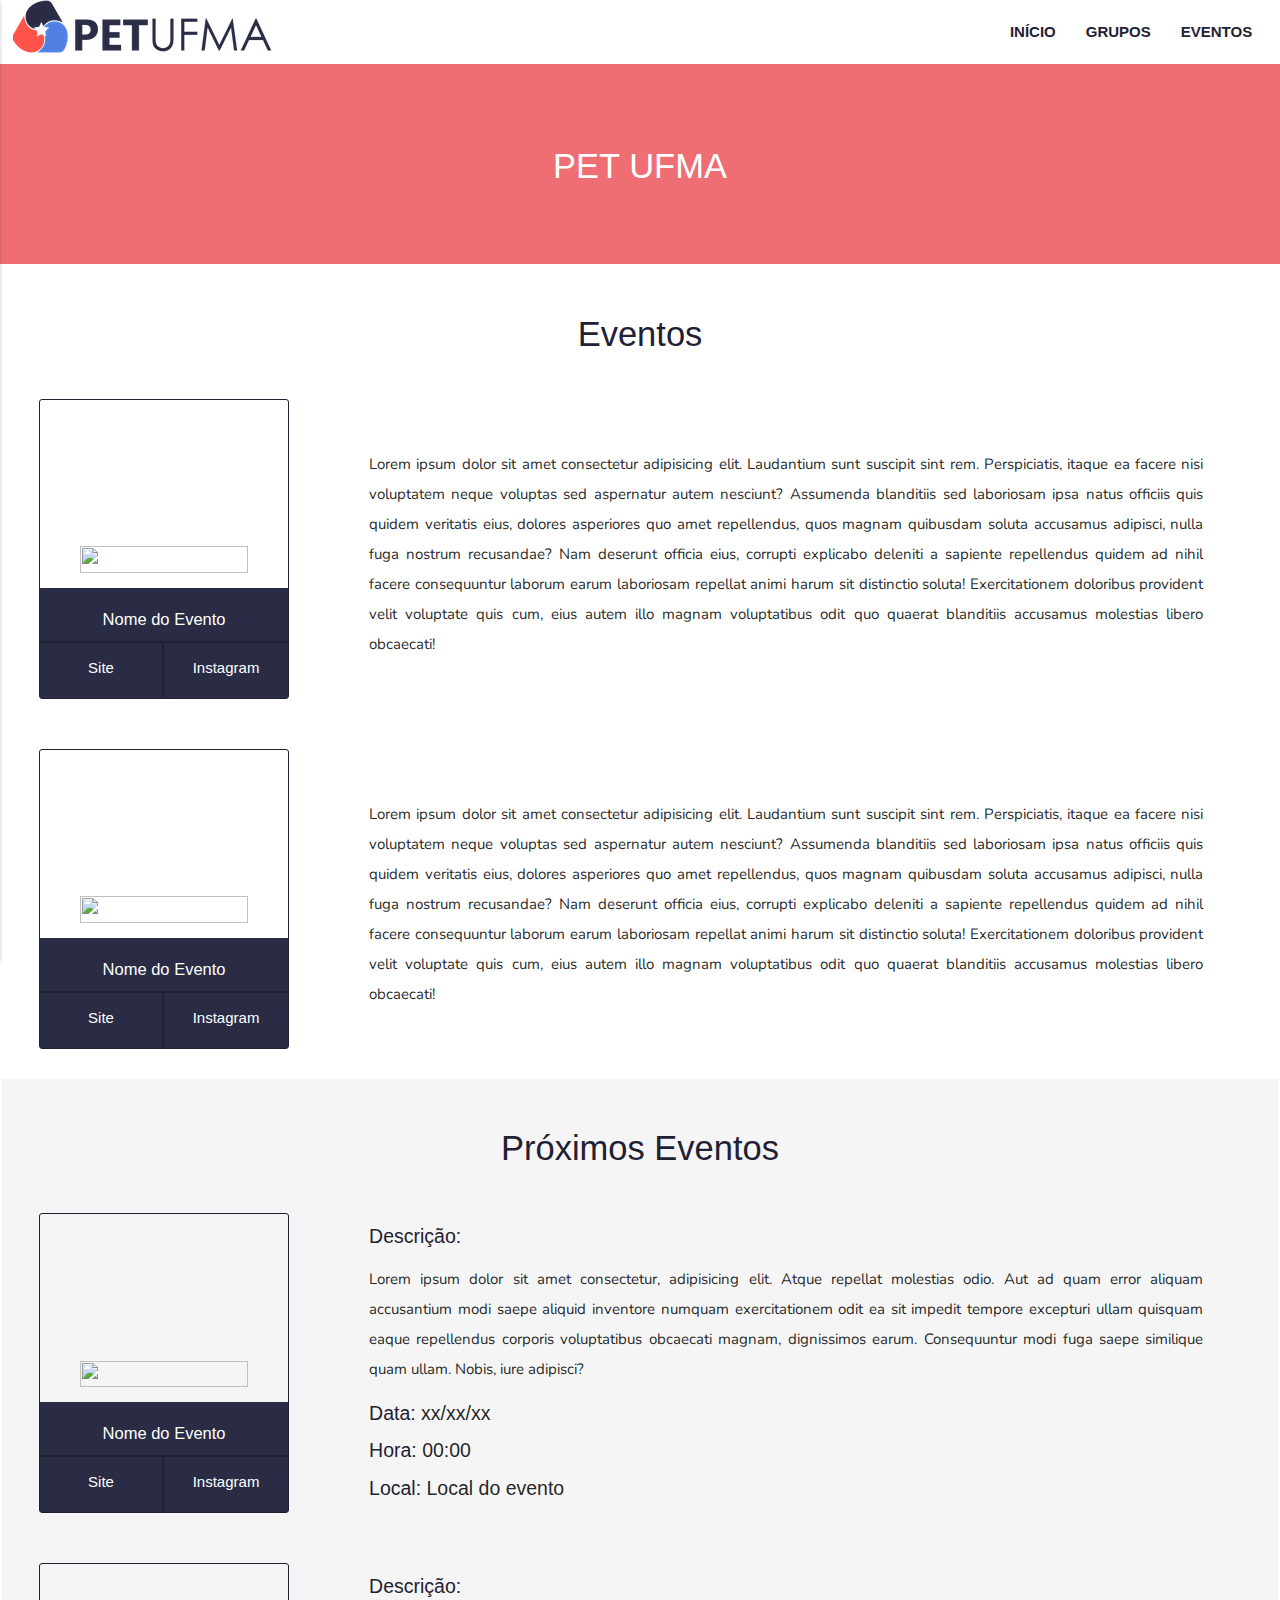
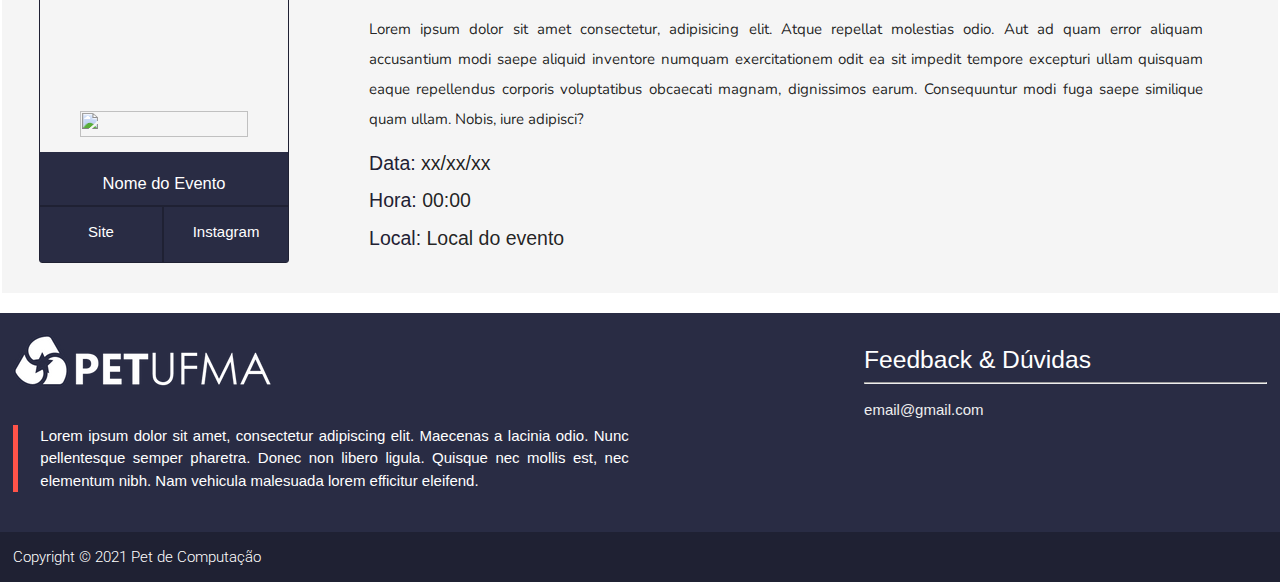
==== eventos.html @ 19363f72 "Initial commit" ====
<!DOCTYPE html>
<html lang="pt-br">
    <head>
        <meta charset="utf-8">
        <title>Template Coletânea de Eventos</title>
        <meta content="width=device-width, initial-scale=1.0" name="viewport">
        <meta content="Template, Evento, petufma, " name="keywords">
        <meta content="PETCOMP-UFMA" name="author">
        <meta content="index, follow" name="robots">
        <meta name="google-site-verification" content="Vq1j2NBJRrVdJnbfpVGku9UCJFm-OD1rTIO7XZ7i7Rs" />
       

        <!-- Favicon-->
        <link rel="apple-touch-icon" sizes="180x180" href="./img/favicon-v1/apple-touch-icon.png">
        <link rel="icon" type="image/png" sizes="32x32" href="./img/favicon-v1/favicon 32x32.png">
        <link rel="icon" type="image/png" sizes="16x16" href="./img/favicon-v1/favicon 16x16.png">
        <link rel="manifest" href="./img/favicon-v1/site.webmanifest">

        <!-- CSS-->
        <link rel="stylesheet" href="https://fonts.googleapis.com/icon?family=Material+Icons">
        <link href="./css/materialize.min.css" type="text/css" rel="stylesheet" media="screen,projection"/>
        <link href="./css/style.css" type="text/css" rel="stylesheet" media="screen,projection"/>
        <link rel="preconnect" href="https://fonts.gstatic.com">
        <link rel='stylesheet' id='contact-form-7-css'  href='./css/contact-form-7.css' type='text/css' media='all' />
        <link href="https://fonts.googleapis.com/css2?family=Roboto:wght@100;300;400;500;700&display=swap" rel="stylesheet">
        <link href="https://fonts.googleapis.com/css2?family=Nunito:wght@200;300;400;600&display=swap" rel="stylesheet">
     
        <!-- Scripts -->
        <script src="https://code.jquery.com/jquery-2.1.1.min.js"></script>

    </head>
<body>
    <!--==========================
        Header
    ============================-->
    <header>
        <nav class="white" role="navigation">
            <div class="nav-wrapper container negrito">
              <a id="logo-containere" href="./index.html" class="brand-logo new-icon">
                  <img src="./img/logos/logoSITEGERAL.png">
                  <!-- Desktop-->
                  <ul class="right hide-on-med-and-down">
                      <div class="menu-main-container">
                          <ul id="menu-main" class="menu">
                              <li class="menu-item menu-item-post_type menu-item-object-page menu-item-509"><a class="robot" href="./index.html">INÍCIO</a> </li>
                              <li id="menu-item-509" class="menu-item menu-item-post_type menu-item-object-page menu-item-509"><a class="robot" href="./grupos.html">GRUPOS</a> </li>
                              <li class="menu-item menu-item-post_type menu-item-object-page menu-item-509"><a class="roboto" href="./eventos.html">EVENTOS</a></li>
                          </ul>
                      </div>
                  </ul>
                  <!-- Mobile -->
                  <a href="#" data-activates="nav-mobile" class="button-collapse"><i class="material-icons">menu</i> </a>
                  <ul id="nav-mobile" class="side-nav">
                      <div class="menu-main-container">
                          <ul id="menu-main-1" class="menu">
                              <li class="menu-item menu-item-type-post_type menu-item-object-page menu-item-509"><a class="roboto" href="./index.html">INÍCIO</a></li>
                              <li class="menu-item menu-item-type-post_type menu-item-object-page menu-item-509"><a class="roboto" href="./grupos.html">GRUPOS</a></li>
                              <li class="menu-item menu-item-type-post_type menu-item-object-page menu-item-509"><a class="roboto" href="./eventos.html">EVENTOS</a></li>
                          </ul>
                      </div>
                  </ul>
              </a>
            </div>
        </nav>      
      </header>
    <div class="banner">
        <h1>PET UFMA</h1>
    </div>
        
    
    <div class="container">
        <main class="row">
            <div class="intro">
                <div class="titulo">
                    <h1>
                        Eventos
                    </h1>
                </div>
               
            </div>

            <section id="eventos-container">
                <div class="evento">
                    <!-- Card -->
                    <div class="card-conteiner">
                        <div class="grupo-card">
                            <figure>
                                <img class="grupo-img" src="https://www.logogenio.pt/download/preview/medium/5273455" alt="">
                            </figure>
                            <div id="block1">
                                <h3>Nome do Evento</h3>
                            </div>
                            <div id="block2">
                                <a class="block3" id="block3-left" href="http://" target="_blank">
                                    <h4>Site</h4>
                                </a>
    
                                <a class="block3" id="block3-right" href="http://" target="_blank">
                                    <h4>Instagram</h4>
                                </a>
                            </div>
                        </div>
                        
                    </div>
                    <!-- End Card -->
                    <div class="card-description">
                        <p>Lorem ipsum dolor sit amet consectetur adipisicing elit. Laudantium sunt suscipit sint rem. Perspiciatis, itaque ea facere nisi voluptatem neque voluptas sed aspernatur autem nesciunt? Assumenda blanditiis sed laboriosam ipsa natus officiis quis quidem veritatis eius, dolores asperiores quo amet repellendus, quos magnam quibusdam soluta accusamus adipisci, nulla fuga nostrum recusandae? Nam deserunt officia eius, corrupti explicabo deleniti a sapiente repellendus quidem ad nihil facere consequuntur laborum earum laboriosam repellat animi harum sit distinctio soluta! Exercitationem doloribus provident velit voluptate quis cum, eius autem illo magnam voluptatibus odit quo quaerat blanditiis accusamus molestias libero obcaecati!</p>
                    </div>
                </div>

                <div class="evento">
                    <!-- Card -->
                    <div class="card-conteiner">
                        <div class="grupo-card">
                            <figure>
                                <img class="grupo-img" src="https://www.logogenio.pt/download/preview/medium/5273455" alt="">
                            </figure>
                            <div id="block1">
                                <h3>Nome do Evento</h3>
                            </div>
                            <div id="block2">
                                <a class="block3" id="block3-left" href="http://" target="_blank">
                                    <h4>Site</h4>
                                </a>
    
                                <a class="block3" id="block3-right" href="http://" target="_blank">
                                    <h4>Instagram</h4>
                                </a>
                            </div>
                        </div>
                        <!-- End Card -->
                    </div>
                    <div class="card-description">
                        <p>Lorem ipsum dolor sit amet consectetur adipisicing elit. Laudantium sunt suscipit sint rem. Perspiciatis, itaque ea facere nisi voluptatem neque voluptas sed aspernatur autem nesciunt? Assumenda blanditiis sed laboriosam ipsa natus officiis quis quidem veritatis eius, dolores asperiores quo amet repellendus, quos magnam quibusdam soluta accusamus adipisci, nulla fuga nostrum recusandae? Nam deserunt officia eius, corrupti explicabo deleniti a sapiente repellendus quidem ad nihil facere consequuntur laborum earum laboriosam repellat animi harum sit distinctio soluta! Exercitationem doloribus provident velit voluptate quis cum, eius autem illo magnam voluptatibus odit quo quaerat blanditiis accusamus molestias libero obcaecati!</p>                    </div>
                </div>
                </section>

                <section class="proximosEventos-conteiner">
                    <!-- Próximos Eventos -->

                <div class="intro">
                    <div class="titulo">
                        <h1>
                            Próximos Eventos
                        </h1>
                    </div>
                   
                </div>
    
                <div id="eventos-container">
                    <div class="evento">
                        <!-- Card -->
                        <div class="card-conteiner">
                            <div class="grupo-card">
                                <figure>
                                    <img class="grupo-img" src="https://www.logogenio.pt/download/preview/medium/5273455" alt="">
                                </figure>
                                <div id="block1">
                                    <h3>Nome do Evento</h3>
                                </div>
                                <div id="block2">
                                    <a class="block3" id="block3-left" href="http://" target="_blank">
                                        <h4>Site</h4>
                                    </a>
        
                                    <a class="block3" id="block3-right" href="http://" target="_blank">
                                        <h4>Instagram</h4>
                                    </a>
                                </div>
                            </div>
                            
                        </div>
                        <!-- End Card -->
                        <div class="card-description">
                            <ul>
                                <li>
                                    <h2>Descrição:</h2>
                                    <p>Lorem ipsum dolor sit amet consectetur, adipisicing elit. Atque repellat molestias odio. Aut ad quam error aliquam accusantium modi saepe aliquid inventore numquam exercitationem odit ea sit impedit tempore excepturi ullam quisquam eaque repellendus corporis voluptatibus obcaecati magnam, dignissimos earum. Consequuntur modi fuga saepe similique quam ullam. Nobis, iure adipisci?</p>
                                </li>
                                <li>
                                    <h2>Data: </h2><time>xx/xx/xx</time>
                                    
                                </li>
                                <li>
                                    <h2>Hora: </h2> <time> 00:00</time>
                                    
                                </li>
                                <li>
                                    <h2>Local: </h2> <span>Local do evento</span>
                                </li>
                            </ul>                         </div>
                    </div>
    
                    <div class="evento">
                        <!-- Card -->
                        <div class="card-conteiner">
                            <div class="grupo-card">
                                <figure>
                                    <img class="grupo-img" src="https://www.logogenio.pt/download/preview/medium/5273455" alt="">
                                </figure>
                                <div id="block1">
                                    <h3>Nome do Evento</h3>
                                </div>
                                <div id="block2">
                                    <a class="block3" id="block3-left" href="http://" target="_blank">
                                        <h4>Site</h4>
                                    </a>
        
                                    <a class="block3" id="block3-right" href="http://" target="_blank">
                                        <h4>Instagram</h4>
                                    </a>
                                </div>
                            </div>
                            <!-- End Card -->
                        </div>
                        <div class="card-description">
                            <ul>
                                <li>
                                    <h2>Descrição:</h2>
                                    <p>Lorem ipsum dolor sit amet consectetur, adipisicing elit. Atque repellat molestias odio. Aut ad quam error aliquam accusantium modi saepe aliquid inventore numquam exercitationem odit ea sit impedit tempore excepturi ullam quisquam eaque repellendus corporis voluptatibus obcaecati magnam, dignissimos earum. Consequuntur modi fuga saepe similique quam ullam. Nobis, iure adipisci?</p>
                                </li>
                                <li>
                                    <h2>Data: </h2><time>xx/xx/xx</time>
                                    
                                </li>
                                <li>
                                    <h2>Hora: </h2> <time> 00:00</time>
                                    
                                </li>
                                <li>
                                    <h2>Local: </h2> <span>Local do evento</span>
                                </li>
                            </ul>
                         </div>
                    </div>
                </section>
        </main>
    </div>
    <!--==========================
        Footer
    ============================-->
    <footer class="page-footer footer-comp">
        <div class="container">
            <div class="row">
                <div class="col l6 s10">
                    <div class="white-text"> <img class="logofooter" src="./img/logofooter.png" alt="logo Branco"> </div>
                    <blockquote class="border-citacao text-footer"> Lorem ipsum dolor sit amet, consectetur adipiscing elit. Maecenas a lacinia odio. Nunc pellentesque semper pharetra. Donec non libero ligula. Quisque nec mollis est, nec elementum nibh. Nam vehicula malesuada lorem efficitur eleifend.</blockquote>
                    </div>
                    <div class="col l4 offset-l2 s10">
                        <h5 class="white-text">Feedback & Dúvidas</h5>
                        <hr>
                        <ul>
                            <li><a class="grey-text text-lighten-3" href="#!">email@gmail.com</a></li>
                        </ul>
                </div>
            </div>
        </div>
        <div class="footer-copyright copyright-comp">
            <div class="container">
            Copyright © 2021 Pet de Computação
            </div>
        </div>
    </footer>

    <!--==========================
        SCRIPTS
    ============================-->

    <script type='text/javascript' src='https://code.jquery.com/jquery-2.1.1.min.js'></script>
    <script type='text/javascript' src='./js/materialize.min.js'></script>
    <script type='text/javascript' src='./js/custom.js'></script>
    <script type='text/javascript' src='./js/wp-embed.min.js'></script>
</body>
</html>
---- css/style.css ----
/*
Theme Name: SiteGeralPETUFMA
Theme URI:
Author: Pet de ComputaÃ§Ã£o
Author URI: petcompufma2015@gmail.com
Description: Theme on Material Google Design, powered by Materialize framework.
Version: 1.0.0
License: GNU General Public License v2 or later
License URI: LICENSE
Text Domain: SiteGeralPETUFMA
Tags: PET, PETUFMA, Materialize
*/

/**
 * Table of Contents
 *
 * 1.0 - Reset
 * 2.0 - Genericons
 * 3.0 - Typography
 * 4.0 - Elements
 * 5.0 - Forms
 * 6.0 - Navigations
 *   6.1 - Links
 *   6.2 - Menus
 * 7.0 - Accessibility
 * 8.0 - Alignments
 * 9.0 - Clearings
 * 10.0 - Header
 * 11.0 - Widgets
 * 12.0 - Content
 *    12.1 - Posts and pages
 *    12.2 - Post Formats
 *    12.3 - Comments
 * 13.0 - Footer
 * 14.0 - Media
 *    14.1 - Captions
 *    14.2 - Galleries
 * 15.0 - Multisite
 * 16.0 - Media Queries
 *    16.1 - Mobile Large
 *    16.2 - Tablet Small
 *    16.3 - Tablet Large
 *    16.4 - Desktop Small
 *    16.5 - Desktop Medium
 *    16.6 - Desktop Large
 *    16.7 - Desktop X-Large
 * 17.0 - Print
 */

 nav ul a,
 nav .brand-logo {
   color: #444;
 }
 body{
     background-color: #FFF;
 }
 
 p {
   line-height: 2rem;
 }
 
 .button-collapse {
   color: #292C44;
 }
 
 .parallax-container .section {
     width: 100%;
 }
 
 @media only screen and (max-width : 992px) {
   .parallax-container .section {
     position: absolute;
     top: 40%;
   }
   #index-banner .section {
     top: 10%;
   }
 
  .imagemlogo{
      max-width: 70%;
      padding-top: 10%;
   }
 
     #search-box{
         padding: 25% !important;
     }
 
 }
 
 @media only screen and (max-width : 600px) {
   #index-banner .section {
     top: 0;
   }
 
   .imagemlogo{
      max-width: 70%;
      padding-top: 10%;
   }
 
     .new-icon img {
         width: auto;
         height: auto;
         max-width: 200px;
         padding-top: 5px;
 
     }
 
     #search-box{
         padding: 10% !important;
         padding-top: 25% !important;
         padding-bottom: 25% !important;
         margin: -15px !important;
     }
 
 }
 
 @media only screen and (max-width : 485px) {
 
       #search-box{
           padding: 10% !important;
           padding-top: 30% !important;
           padding-bottom: 35% !important;
           margin: -15px !important;
       }
 
       #search-box input[type="text"]{
           width: 69.2% !important;
       }
 
       #search-button {
         width: 29.8% !important;
         font-size: 10px !important;
       }
   }
 
 @media only screen and (max-width : 1100px) {
     .new-icon img{
 
         width: auto;
         height: auto;
         max-width: 200px !important;
         padding-top: 7px !important;
 
     }
 }
 
 @media only screen and (max-width : 1300px) {
     .bannerimg {
         max-height:500px !important;
     }
 }
 
 @media only screen and (max-width : 400px) {
     .new-icon img{
 
         width: auto;
         height: auto;
         max-width: 100px !important;
         padding-top: 17px !important;
 
     }
 }
 
 .icon-block {
   padding: 0 15px;
 }
 
 .icon-block .material-icons {
   font-size: inherit;
 }
 
 footer.page-footer {
   margin: 0;
 }
 
 .menus a {
     color: black;
 }
 
 .menus{
    padding: 20px;
 }
 
 .button-outside {
     padding-bottom: 5px;
     padding-top: 5px;
 }
 
 .areabuttom {
     padding-top: 2px;
     padding-bottom: 2px;
     padding-left: 0px;
     padding-right: 0px;
     border-radius: 10px;
 
     -webkit-transition-duration: 0.2s;
     transition-duration: 0.2s;
     background-color: #DDDDDD;
 }
 
 .areabuttom1 {
     padding-top: 2px;
     padding-bottom: 2px;
     padding-left: 0px;
     padding-right: 0px;
     border-radius: 10px;
 
     -webkit-transition-duration: 0.2s;
     transition-duration: 0.2s;
     background-color: #DDDDDD;
 }
 
 
 .areabuttom:hover{
     background-color: #18CDCA;
     color: white;
 }
 
 .areabuttom1:hover{
     background-color: #FF5349;
     color: white;
 }
 
 .titulos{
     font-weight: bold;
 }
 
 .color:hover{
     color: white;
 }
 
 .imagemlogo{
     height: auto !important;
     max-width: 100%;
         padding: 20px;
 }
 
 .imgback{
     -webkit-filter: blur(5px);
     -moz-filter: blur(5px);
     -o-filter: blur(5px);
     -ms-filter: blur(5px);
     filter: blur(5px);
 
     object-fit: contain;
 }
 
 #search-box{
     position: relative;
     width: 94%;
     margin: -43px;
     padding: 20%;
     padding-top: 16% !important;
 }
 
 #search-form{
     height: 45px;
     border: none;
     -webkit-border-radius:5px;
     -moz-border-radius:5px;
     border-radius: 5px;
     background-color: white;
     overflow: hidden;
 }
 
 #search-text{
     font-weight: bold;
     font-size: 14px;
     color: #ddd;
     border-width: 0;
     background: transparent;
 }
 
 #search-box input[type="text"]{
     width: 82.2%;
     padding: 1px 1px 1px 10px;
     color: #333;
     outline: none;
 }

 /* Intern Style*/
body{
    font-family: 'Roboto', sans-serif;
   
}
h1{
    font-size: 2.3em;
    font-weight: 500;
   
}

h2{
    font-size: 1.3em;
    font-weight: 500;
}
 h3{
    text-align: center; 
    height: 20vh;
    font-size: 1.1em;
    font-weight: 500;
    
 }

 h4{
    text-align: center; 
    height: 20vh;
    font-size: 1em;
    font-weight: 500;

 }
nav ul li a{
    color: #1F2133;
}
p{
    font-family: 'Nunito', sans-serif;
}
.container{
    width: 98%;
}

.banner{
    display: flex;
    justify-content: center;
    align-items: center;
    background-color: #EE6E73;
    height: 200px;
    color: #fff;
}

 .headerGrupo {
     display: flex;
     justify-content: center;
     align-items: center;
     height: 200px;
     width: 100%;
     background-color: #EE6E73;
 }

 .intro{
     display: flex;
     flex-direction: column;
     align-items: center;

 }

 .titulo{
     margin-top: 20px;
     color: #1F2133;
 }

 

 .subtexto{
     margin: 5px 50px 20px 50px;
     text-align: justify;
     font-size: 18px;
 }

 #grupos-container{
     
     display: flex;
     flex-direction: column;
     align-items: center;
 }

 .grupos{
    display: flex;
    justify-content: space-evenly;
    width: 60%;
    flex-wrap: wrap;
}
#grupos-title{
    color: #1F2133;
}
.grupo-card{
    display: flex;
    flex-direction: column;
    justify-content: flex-end;
    height: 300px;
    width: 250px;
    border: 0.5px solid #1F2133;
    border-radius: 3px;
    margin: 20px 5px 30px 5px;
}
.grupo-card #block1{
    background: #292C44;
    text-align: center;
    color: #fff;
    border-bottom: 2px solid #1F2133;
    height: 55px;
}
.grupo-card #block2{
    background: #292C44;
    display: flex;
}
 
.grupo-card #block2 .block3{
    width: 50%;
    text-align: center;
    color: #fff;
    
    height: 55px;
}
.grupo-card #block2 #block3-left{
    border-right: 2px solid #1F2133;;
}

.grupo-img{
    object-fit: cover;
    height: 100%;
    width: 100%;

}

.grupo-card #block2 #block3-left:hover{
    background-color:#353a61;
}
.grupo-card #block2 #block3-right:hover{
    background-color:#353a61;
}

/* About */
#about {
    background: url("../img/sobreimg.jpg");
    background-size: cover;
    overflow: hidden;
    position: relative;
    color: #fff;
    padding: 60px 0 40px 0;
}

#about h2 {
    font-size: 36px;
    font-weight: bold;
    margin-bottom: 10px;
    color: #fff;
}

  #about p {
    font-size: 14px;
    margin-bottom: 20px;
    color: #fff;
  
}

#tabela_valores{
    overflow:hidden;
    position: relative;
    margin: 20px 5% 20px 5%;
}

#tabela_valores_mobile{
    overflow:hidden;
    position: relative;
    margin: 20px 5% 20px 5%;
    display: none;
}
#tabela_valores_mobile h2{
    font-size: 36px;
    font-weight: bold;
    text-align: center;
    margin-bottom: 10px;
    color: #292C44;
}
#tabela_valores h2{
    font-size: 36px;
    font-weight: bold;
    text-align: center;
    margin-bottom: 10px;
    color: #292C44;
}

.tg{
    border-collapse: collapse;
    border-spacing: 0;
}

.tg td{
    border-color:#292C44;
    border-style:solid;
    border-width:1px;
    font-family:Arial, sans-serif;
    font-size:14px;
    overflow:hidden;
    padding:10px 5px;
    word-break:normal;
}

.tg th{
    border-color:#292C44 !important;
    border-style:solid;
    border-width:1px;
    font-size:14px;
    font-weight:normal;overflow:hidden;padding:10px 5px;word-break:normal;
}

.tg .tg-o5jv{
    border-color:#292C44 !important;
    
    font-size:14px;
    text-align:center;
    vertical-align:middle
}

.tg .tg-69gl{
    border-color:#292C44 !important;
    
    font-size:14px;
    text-align:center;
    vertical-align:top
}

.tg .tg-fgj1{
    background-color:#292C44 !important;
    border-color:#292C44 !important;
    color:#ffffff;

    font-size:14px;
    font-weight:bold;
    text-align:center;
    vertical-align:top;
    margin: 10px 5% 10px 5%; 
}
.tg tr td {
    text-align: justify !important;
    padding: 2rem;
}
.row h2{
    margin-bottom: 40px !important;
    color: #1F2133;
}

.evento{
    display: flex;
}

.evento .grupo-card{
    margin-left: 2.5em;
}
.card-description{
    display: flex;
    flex-wrap: wrap;
    justify-content: center;
    align-items: center;
    text-align: justify;
    margin-left: 5em;
    margin-right: 5em;
}
 .card-description h2{
     display: inline;
     color: #1F2133;
 }

 .card-description ul li{
     list-style: none;
     margin-bottom: 8px;
 }

 .card-description ul li span,time{
    font-size: 1.3em;
    font-family: 'Roboto', sans-serif;
 }

.proximosEventos-conteiner{
    background-color: whitesmoke;
}

.tab{
    display: flex;
    justify-content: center;
    text-align: justify;
}
.tabs{
    background-color: #fff;
}

.tabs li a{
    color: #292C44 !important;
    font-weight: 700;
    font-size: 0.9rem !important;
}
.indicator{
    background-color: #353a61 !important;
    
}

.tab-text p{
    margin: 10px 5% 10px 5%;
}
.carousel{
    height: 500px !important;
}

.item-1{
    background-image: url("../img/sec4.png");
    background-size: cover;
}
.item-2{
    background-image: url("../img/sobreimg.jpg");
    background-size: cover;
}
.item-3{
    background-image: url("../img/sec4.png");
    background-size: cover;
}
.item-4{
    background-image: url("../img/sobreimg.jpg");
    background-size: cover;
}
.carousel-item img{
    z-index: 1;
}
.carousel-item p{
    z-index: 1;
}
/* */

 #search-button {
 
     position: absolute;
     height: 45px;
     width: 18.8%;
     font-size: 14px;
     font-weight: bold;
     color: #fff;
     text-align: center;
     line-height: 42px;
     border-width: 0;
     background-color: #292C44;
 
     -webkit-border-radius: 0px 5px 5px 0px;
     -moz-border-radius: 0px 5px 5px 0px;
     border-radius: 0px 5px 5px 0px;
     cursor: pointer;
 }
 
 #search-box button:hover{
     -webkit-transition-duration: 0.2s;
     transition-duration: 0.2s;
     background-color: #4d90fe;
 
     color: white;
     border: none;
 }
 
 .searchicon{
     position: sticky;
 
 }
 
 .bannerimg{
     background-color: #18CDCA;
     max-height: 610px;
 }
 
 .bannerimg-2 {
     background-color: #FF5349;
     max-height: 610px;
 }
 
 .background-section{
     background-color: #FFF;
 }
 
 .background-section-sobre {
     background-color: #F0F0F1;
     padding-top: 1%;
     padding-bottom: 1%;
     padding-left: 4.5%;
 }
 
 .background-section-sobre-404 {
     background-color: #F0F0F1;
     padding-top: 2%;
     padding-bottom: 1%;
 }
 
 .border-section {
     padding-top: 5%;
     padding-bottom: 3%;
 }
 
 .text-footer {
     text-align: justify;
     color: white;
 }
 
 .footer-comp {
     background-color:  #292C44;
 }
 
 .copyright-comp {
     background-color: #1F2133 !important;
     color: white !important;
 }
 
 .logofooter {
     height: auto !important;
     max-width: 100%;
 }
 
 .border-citacao {
     border-color: #FF5349;
 }
 
 .border-citacao-post {
     border-color: #18CDCA;
 }
 
 .border-citacao-sobre {
     border-color: #1F2133;
 }
 
 /* unvisited link */
 .border-citacao-post a:link {
     color: #18CDCA;
 }
 
 /* visited link */
 .border-citacao-post a:visited {
     color: #000;
 }
 
 .color-link a:link {
     color: #000 !important;
 }
 
 .color-link a:visited {
     color: #000 !important;
 }
 
 .color-link a:hover {
     color: #FF5349 !important;
 }
 
 /* mouse over link */
 .border-citacao-post a:hover {
     color: #FF5349;
 }
 
 /* selected link */
 .border-citacao-post a:active {
     color: #292C44;
 }
 
 
 .icon-color{
     color: #000000;
     padding-top: 1%;
 
 }
 
 .button-space{
     padding: 30px
 }
 
 .container-petianos {
     padding-top: 3%;
     padding-bottom: 3%;
     padding-left: 7% !important;
     padding-right: 5% !important;
 }
 
 .container-404 {
     padding: 4%;
     padding-top: 1% !important;
 }
 
 .title-petianos {
     padding-top: 3%;
     padding-left: 17%;
     background-color: #18CDCA;
     color: white;
     height: 200px !important;
     text-shadow: 2px 2px #444;
 }
 
 .title-petianos p{
     text-shadow: none;
     color: #444;
 }
 
 .sidebar-petianos {
     padding-top: 3% !important;
     padding-right: 3% !important;
 
 }
 
 .sidebar-petianos p {
     padding-top: 3%;
     padding-right: 5% !important;
     font-size: 16px !important;
     text-align: justify;
 }
 
 @media only screen and ( max-width : 500px ) {
     .container-petianos {
         padding-top: 1%;
         padding-bottom: 1%;
         padding-left: 1% !important;
         padding-right: 1% !important;
     }
 }

 @media only screen and (max-width : 800px ) {
     .evento{
         display: flex;
         flex-direction: column;
         align-items: center;
     }
     .evento .grupo-card{
        margin-left: 0.5em;
    }
    h1{
        font-size: 2em;
        font-weight: 500;
    }
    
    h2{
        font-size: 1.3em;
        font-weight: 500;
    }
     h3{
        text-align: center; 
        height: 20vh;
        font-size: 1em;
        font-weight: 500;
    
     }
    
     h4{
        text-align: center; 
        height: 20vh;
        font-size: 0.9em;
        font-weight: 500;
    
     }

     #tabela_valores_mobile{
        display: block;
     }
     #tabela_valores{
        display: none;
     }
 }
 
 .not-found{
     text-align: center;
     padding: 10%;
     font-size: 36px;
     color: #FFF;
     background-color: #18CDCA;
     text-shadow: 2px 2px #444;
 }
 
 .title-post {
     padding-top: 1%;
     padding-bottom: 1%;
     padding-left: 4.5%;
     font-size: 36px;
     color: #FFF;
     background-color: #18CDCA;
 }
 
 .title-post-404 {
     padding-top: 5%;
     padding-bottom: 5%;
     font-size: 36px;
     color: #FFF;
     background-color: #18CDCA;
 }
 
 .body-post {
     text-align: justify;
     padding: 1%;
     padding-left: 7%;
     padding-right: 7%;
     font-size: 18px;
 }
 
 .body-page {
     text-align: justify;
     padding: 1% !important;
     padding-left: 7% !important;
     padding-right: 7% !important;
     font-size: 18px;
 }
 
 .body-side-page {
     /*margin-top: 2%;
     padding-top: 2% !important;
     background-color: #F0F0F1;*/
     padding-bottom: 5% !important;
     /*border-radius: 7px 7px 7px 7px;*/
 }
 
 .body-side-result {
     margin-top: 0.5%;
     text-align: justify;
     padding: 1% !important;
     padding-left: 7% !important;
     padding-right: 7% !important;
     font-size: 18px;
 }
 
 .body-side-archive {
     padding-left: 7% !important;
 }
 
 .body-filosofia {
     text-align: justify;
     font-size: 17px;
 }
 
 .body-icon{
     padding: 3%;
 }
 
 .body-icon li, i{
     float: left;
     padding-left: 25px;
     padding-right: 10px;
     font-size: 16px;
 }
 
 .titulonews{
     font-size: 20px;
     font-weight: bold;
 }
 
 .descnews{
     font-size: 25px;
     font-weight: 300;
     letter-spacing: 1px;
 }
 
 .horarionews{
     font-size: 11px;
     color: gray;
     letter-spacing: 1px;
 }
 
 ul.pagination {
     display: inline-block;
     padding-bottom: 30px;
     margin: 0;
 }
 
 ul.pagination li {display: inline;}
 
 ul.pagination li a {
     color: black;
     font-size: 15px;
     padding: 6px 16px;
     text-decoration: none;
 }
 
 ul.pagination li a.active {
     background-color: #FF5349;
     color: white;
 }
 
 ul.pagination li a:hover:not(.active) {
     background-color: #ddd;
 }
 
 .nunito{
     font-family: 'Nunito', sans-serif;
 }
 
 .sobreoautor{
     font-size: 15px;
     color: gray;
 }
 
 .button-color-grupo {
     background-color: #18CDCA;
 }
 
 .button-color-grupo:hover {
     background-color: #FF5349;
     color: aliceblue;
 }
 
 .negrito {
     font-weight: bold;
 }
 
 /* news */
 #search-box-side {
     position: relative;
     /*width: 70%;
     margin: -43px;*/
     padding: 10%;
     padding-left: 3% !important;
     padding-top: 8.5% !important;
     /*padding-bottom: 6%;*/
 }
 
 #search-form-side {
     height: 45px;
     border: none;
     -webkit-border-radius:5px;
     -moz-border-radius:5px;
     border-radius: 5px;
     background-color: white;
     overflow: hidden;
 }
 
 #search-text-side {
     font-weight: bold;
     font-size: 14px;
     color: #ddd;
     border-width: 0;
     background: transparent;
 }
 
 #search-box-side input[type="text"]{
     width: 82.2%;
     padding: 1px 1px 1px 10px;
     color: #333;
     outline: none;
 }
 
 #search-button-side {
 
     position: absolute;
     height: 45px;
     width: 18.8%;
     font-size: 14px;
         font-weight: bold;
     color: #fff;
     text-align: center;
     line-height: 42px;
     border-width: 0;
     background-color: #292C44;
 
     -webkit-border-radius: 0px 5px 5px 0px;
     -moz-border-radius: 0px 5px 5px 0px;
     border-radius: 0px 5px 5px 0px;
     cursor: pointer;
 }
 
 #search-box-side button:hover {
     -webkit-transition-duration: 0.2s;
     transition-duration: 0.2s;
     background-color: #4d90fe;
 
     color: white;
     border: none;
 }
 
 .bannerimg-side {
     background-color: #18CDCA;
     max-height: 310px;
 }
 
 .ajuste {
     display:flex;
     justify-content:center;
     align-items:center;
 }
 
 .slider-box {
     padding: 6.5%;
 }
 
 /* layout dos comentÃ¡rios*/
 
 #reply-title {
     font-family: 'Nunito', sans-serif;
 }
 
 #email-notes {
     font-family: 'Nunito', sans-serif;
 }
 
 #respond {
     background: #F0F0F1;
     padding: 5px 300px 5px 300px;
 }
 
 #respond input[type=text], textarea {
     -webkit-transition: all 0.30s ease-in-out;
     -moz-transition: all 0.30s ease-in-out;
     -ms-transition: all 0.30s ease-in-out;
     -o-transition: all 0.30s ease-in-out;
     outline: none;
     padding: 3px 0px 3px 3px;
     margin: 5px 1px 3px 0px;
     border: 1px solid #DDDDDD;
     background-color: white;
 }
 
 
 #respond input[type=text]:focus, textarea:focus {
     box-shadow: 0 0 5px rgba(81, 203, 238, 1);
     margin: 5px 1px 3px 0px;
     border: 1px solid rgba(81, 203, 238, 1);
     background-color: white;
 }
 
 #email:focus {
     border-color: #FF5349;
 }
 
 #comment {
     height: 10rem;
 }
 
 #author {
     font-family: Lobster, "Lobster 1.4", "Droid Sans", Arial;
     font-size: 16px;
     color:#1d1d1d;
     letter-spacing:.1em;
 }
 
 #url  {
     color: #21759b;
     font-family: 'Nunito', sans-serif;
 }
 
 #url:focus  {
     border-color: #FF5349;
 }
 
 #submit {
     position: absolute;
     height: 45px;
     width: 18.8%;
     font-size: 14px;
     font-weight: bold;
     color: #fff;
     text-align: center;
     line-height: 42px;
     border-width: 0;
     background-color: #FF5349;
     -webkit-border-radius: 5px 5px 5px 5px;
     -moz-border-radius: 5px 5px 5px 0px;
     border-radius: 5px 5px 5px 5px;
     cursor: pointer;
 }
 
 #submit:hover {
     -webkit-transition-duration: 0.2s;
     transition-duration: 0.2s;
     background-color: #4d90fe;
     color: white;
     border: none;
 }
 
 .comment-list {
     padding-left: 23% !important;
     padding: 1%;
 }
 
 .form-submit {
     padding-top: 1%;
     padding-bottom: 5%;
 }
 
 /* Mostrar ComentÃ¡rios */
 .title-comments{
     padding-left: 20.4%;
 }
 
 .reply {
     padding-bottom: 2%;
     font-size: 18px;
 }
 
 .comment-metadata {
     font-size: 12px;
 }
 
 .comment-author {
     font-size: 18px;
 }
 
 .parallax-container {
     height: 570px;
 }
 
 .paralax-apresentacao {
     height: 150px;    
 }
 
 .ajuste-slider {
   height: 550px !important;
 }
 
 .ajuste-name-slider {
   padding-top: 10%;
 }
---- css/contact-form-7.css ----
div.wpcf7 {
	margin: 0;
	padding: 0;
}

div.wpcf7 .screen-reader-response {
	position: absolute;
	overflow: hidden;
	clip: rect(1px, 1px, 1px, 1px);
	height: 1px;
	width: 1px;
	margin: 0;
	padding: 0;
	border: 0;
}

div.wpcf7-response-output {
	margin: 2em 0.5em 1em;
	padding: 0.2em 1em;
	border: 2px solid #ff0000;
}

div.wpcf7-mail-sent-ok {
	border: 2px solid #398f14;
}

div.wpcf7-mail-sent-ng,
div.wpcf7-aborted {
	border: 2px solid #ff0000;
}

div.wpcf7-spam-blocked {
	border: 2px solid #ffa500;
}

div.wpcf7-validation-errors,
div.wpcf7-acceptance-missing {
	border: 2px solid #f7e700;
}

.wpcf7-form-control-wrap {
	position: relative;
}

span.wpcf7-not-valid-tip {
	color: #f00;
	font-size: 1em;
	font-weight: normal;
	display: block;
}

.use-floating-validation-tip span.wpcf7-not-valid-tip {
	position: absolute;
	top: 20%;
	left: 20%;
	z-index: 100;
	border: 1px solid #ff0000;
	background: #fff;
	padding: .2em .8em;
}

span.wpcf7-list-item {
	display: inline-block;
	margin: 0 0 0 1em;
}

span.wpcf7-list-item-label::before,
span.wpcf7-list-item-label::after {
	content: " ";
}

.wpcf7-display-none {
	display: none;
}

div.wpcf7 .ajax-loader {
	visibility: hidden;
	display: inline-block;
	background-image: url('../../images/ajax-loader.gif');
	width: 16px;
	height: 16px;
	border: none;
	padding: 0;
	margin: 0 0 0 4px;
	vertical-align: middle;
}

div.wpcf7 .ajax-loader.is-active {
	visibility: visible;
}

div.wpcf7 div.ajax-error {
	display: none;
}

div.wpcf7 .placeheld {
	color: #888;
}

div.wpcf7 .wpcf7-recaptcha iframe {
	margin-bottom: 0;
}

div.wpcf7 input[type="file"] {
	cursor: pointer;
}

div.wpcf7 input[type="file"]:disabled {
	cursor: default;
}

div.wpcf7 .wpcf7-submit:disabled {
	cursor: not-allowed;
}
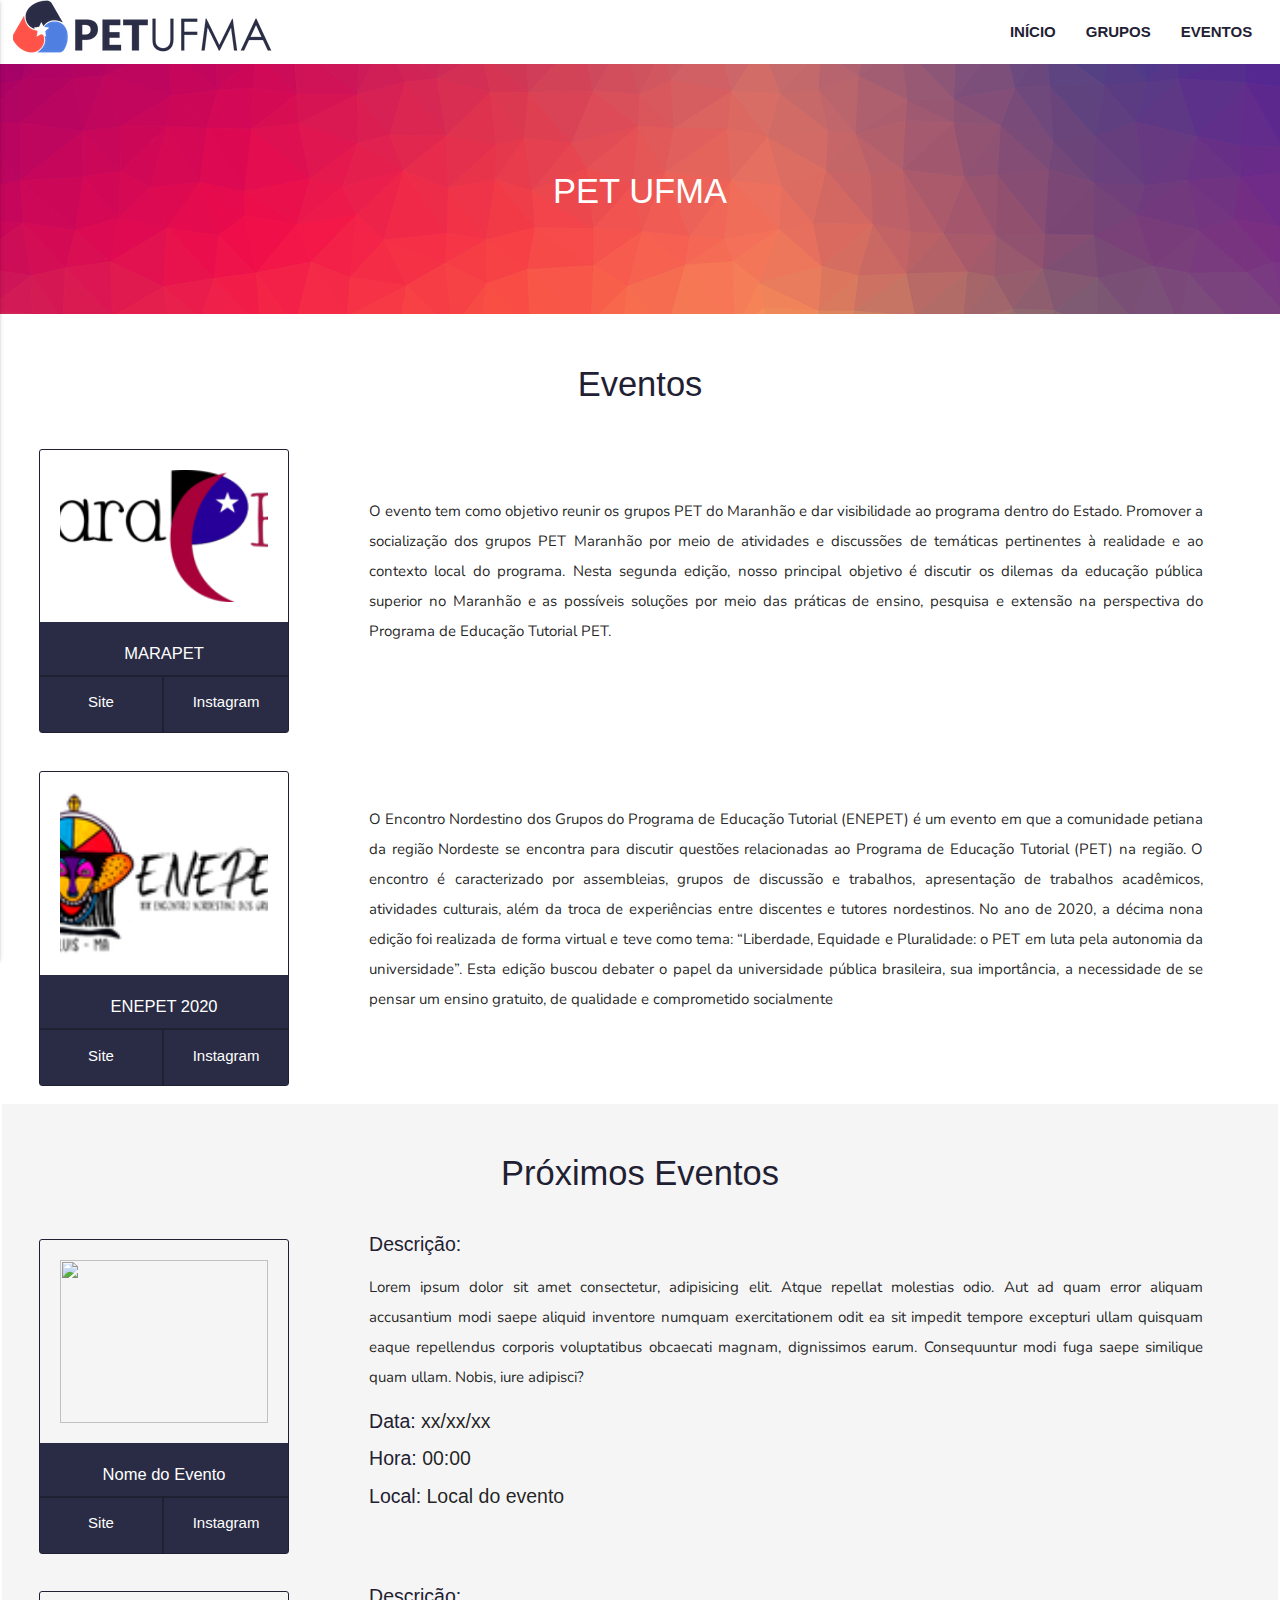
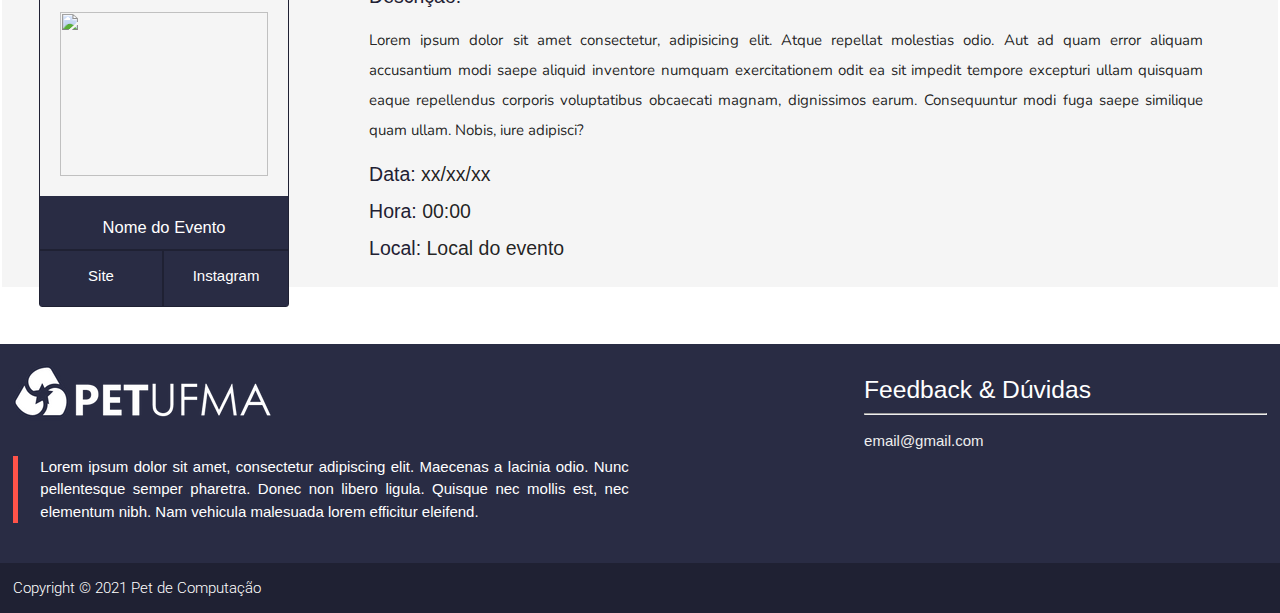
==== commit cc2f44b2: "add: atualizando pagina de eventos" ====
--- a/eventos.html
+++ b/eventos.html
@@ -84,11 +84,11 @@
                     <!-- Card -->
                     <div class="card-conteiner">
                         <div class="grupo-card">
-                            <figure>
-                                <img class="grupo-img" src="https://www.logogenio.pt/download/preview/medium/5273455" alt="">
-                            </figure>
+            
+                                <img class="grupo-img" src="./img/logos/marapet-300x119.png" alt="">
+                
                             <div id="block1">
-                                <h3>Nome do Evento</h3>
+                                <h3>MARAPET</h3>
                             </div>
                             <div id="block2">
                                 <a class="block3" id="block3-left" href="http://" target="_blank">
@@ -104,7 +104,7 @@
                     </div>
                     <!-- End Card -->
                     <div class="card-description">
-                        <p>Lorem ipsum dolor sit amet consectetur adipisicing elit. Laudantium sunt suscipit sint rem. Perspiciatis, itaque ea facere nisi voluptatem neque voluptas sed aspernatur autem nesciunt? Assumenda blanditiis sed laboriosam ipsa natus officiis quis quidem veritatis eius, dolores asperiores quo amet repellendus, quos magnam quibusdam soluta accusamus adipisci, nulla fuga nostrum recusandae? Nam deserunt officia eius, corrupti explicabo deleniti a sapiente repellendus quidem ad nihil facere consequuntur laborum earum laboriosam repellat animi harum sit distinctio soluta! Exercitationem doloribus provident velit voluptate quis cum, eius autem illo magnam voluptatibus odit quo quaerat blanditiis accusamus molestias libero obcaecati!</p>
+                        <p>O evento tem como objetivo reunir os grupos PET do Maranhão e dar visibilidade ao programa dentro do Estado. Promover a socialização dos grupos PET Maranhão por meio de atividades e discussões de temáticas pertinentes à realidade e ao contexto local do programa. Nesta segunda edição, nosso principal objetivo é discutir os dilemas da educação pública superior no Maranhão e as possíveis soluções por meio das práticas de ensino, pesquisa e extensão na perspectiva do Programa de Educação Tutorial PET.</p>
                     </div>
                 </div>
 
@@ -112,11 +112,11 @@
                     <!-- Card -->
                     <div class="card-conteiner">
                         <div class="grupo-card">
-                            <figure>
-                                <img class="grupo-img" src="https://www.logogenio.pt/download/preview/medium/5273455" alt="">
-                            </figure>
+            
+                                <img class="grupo-img" src="./img/logos/logo_enepet.png" alt="">
+                
                             <div id="block1">
-                                <h3>Nome do Evento</h3>
+                                <h3>ENEPET 2020</h3>
                             </div>
                             <div id="block2">
                                 <a class="block3" id="block3-left" href="http://" target="_blank">
@@ -131,8 +131,10 @@
                         <!-- End Card -->
                     </div>
                     <div class="card-description">
-                        <p>Lorem ipsum dolor sit amet consectetur adipisicing elit. Laudantium sunt suscipit sint rem. Perspiciatis, itaque ea facere nisi voluptatem neque voluptas sed aspernatur autem nesciunt? Assumenda blanditiis sed laboriosam ipsa natus officiis quis quidem veritatis eius, dolores asperiores quo amet repellendus, quos magnam quibusdam soluta accusamus adipisci, nulla fuga nostrum recusandae? Nam deserunt officia eius, corrupti explicabo deleniti a sapiente repellendus quidem ad nihil facere consequuntur laborum earum laboriosam repellat animi harum sit distinctio soluta! Exercitationem doloribus provident velit voluptate quis cum, eius autem illo magnam voluptatibus odit quo quaerat blanditiis accusamus molestias libero obcaecati!</p>                    </div>
-                </div>
+                        <p>O Encontro Nordestino dos Grupos do Programa de Educação Tutorial (ENEPET) é um evento em que a comunidade petiana da região Nordeste se encontra para discutir questões relacionadas ao Programa de Educação Tutorial (PET) na região. O encontro é caracterizado por assembleias, grupos de discussão e trabalhos, apresentação de trabalhos acadêmicos, atividades culturais, além da troca de experiências entre discentes e tutores nordestinos. 
+                            No ano de 2020, a décima nona edição foi realizada de forma virtual e teve como tema: “Liberdade, Equidade e Pluralidade: o PET em luta pela autonomia da universidade”. Esta edição buscou debater o papel da universidade pública brasileira, sua importância, a necessidade de se pensar um ensino gratuito, de qualidade e comprometido socialmente
+                            </p>
+                    </div>
                 </section>
 
                 <section class="proximosEventos-conteiner">
@@ -152,9 +154,9 @@
                         <!-- Card -->
                         <div class="card-conteiner">
                             <div class="grupo-card">
-                                <figure>
+                
                                     <img class="grupo-img" src="https://www.logogenio.pt/download/preview/medium/5273455" alt="">
-                                </figure>
+                    
                                 <div id="block1">
                                     <h3>Nome do Evento</h3>
                                 </div>
@@ -195,9 +197,9 @@
                         <!-- Card -->
                         <div class="card-conteiner">
                             <div class="grupo-card">
-                                <figure>
+                
                                     <img class="grupo-img" src="https://www.logogenio.pt/download/preview/medium/5273455" alt="">
-                                </figure>
+                    
                                 <div id="block1">
                                     <h3>Nome do Evento</h3>
                                 </div>
--- a/css/style.css
+++ b/css/style.css
@@ -169,9 +169,14 @@
    font-size: inherit;
  }
  
- footer.page-footer {
-   margin: 0;
- }
+
+.info {
+    display: flex;
+   
+    padding-left: 10%;
+    padding-right: 10%;
+  }
+
  
  .menus a {
      color: black;
@@ -322,8 +327,12 @@
     display: flex;
     justify-content: center;
     align-items: center;
-    background-color: #EE6E73;
-    height: 200px;
+    background: url("../img/sec4.png");
+    object-fit: cover;
+    background-repeat: no-repeat;
+    background-size: cover;
+    width: 100%;
+    height: 250px;
     color: #fff;
 }
 
@@ -376,12 +385,13 @@
     display: flex;
     flex-direction: column;
     justify-content: flex-end;
-    height: 300px;
+    height: 100%;
     width: 250px;
     border: 0.5px solid #1F2133;
     border-radius: 3px;
     margin: 20px 5px 30px 5px;
 }
+
 .grupo-card #block1{
     background: #292C44;
     text-align: center;
@@ -389,6 +399,11 @@
     border-bottom: 2px solid #1F2133;
     height: 55px;
 }
+
+#block2:disabled{
+    -webkit-filter: grayscale(100%);
+    background-color: darkgrey;
+}
 .grupo-card #block2{
     background: #292C44;
     display: flex;
@@ -406,9 +421,14 @@
 }
 
 .grupo-img{
+    width: 100%;
+    height: 100%;
     object-fit: cover;
-    height: 100%;
-    width: 100%;
+    overflow: hidden;
+    background-size: cover;
+    background-position: center;
+    padding: 20px;
+
 
 }
 
@@ -532,10 +552,29 @@
 
 .evento{
     display: flex;
+    margin-bottom: 2.5em;;
 }
 
 .evento .grupo-card{
+    display: flex;
+    flex-direction: column;
+    justify-content: flex-end;
+    height: 100%;
+    width: 250px;
+    border: 0.5px solid #1F2133;
+    border-radius: 3px;
+    margin: 20px 5px 30px 5px;
     margin-left: 2.5em;
+}
+
+.evento .card-conteiner .grupo-card .grupo-img{
+    width: 100%;
+    height: 100%;
+    object-fit: cover;
+    overflow: hidden;
+    background-size: cover;
+    background-position: center;
+    
 }
 .card-description{
     display: flex;
@@ -587,26 +626,30 @@
 .tab-text p{
     margin: 10px 5% 10px 5%;
 }
+
+#test4{
+    margin: 10px 5% 10px 5%;
+    
+}
+
+#test4 ul li{
+    list-style: square;
+    line-height: 1.5rem;
+}
 .carousel{
     height: 500px !important;
-}
+    display: flex !important;
+    flex-direction: column !important;
+    justify-content: center !important;
+    align-items: center !important;
+}
+
 
 .item-1{
     background-image: url("../img/sec4.png");
     background-size: cover;
 }
-.item-2{
-    background-image: url("../img/sobreimg.jpg");
-    background-size: cover;
-}
-.item-3{
-    background-image: url("../img/sec4.png");
-    background-size: cover;
-}
-.item-4{
-    background-image: url("../img/sobreimg.jpg");
-    background-size: cover;
-}
+
 .carousel-item img{
     z-index: 1;
 }
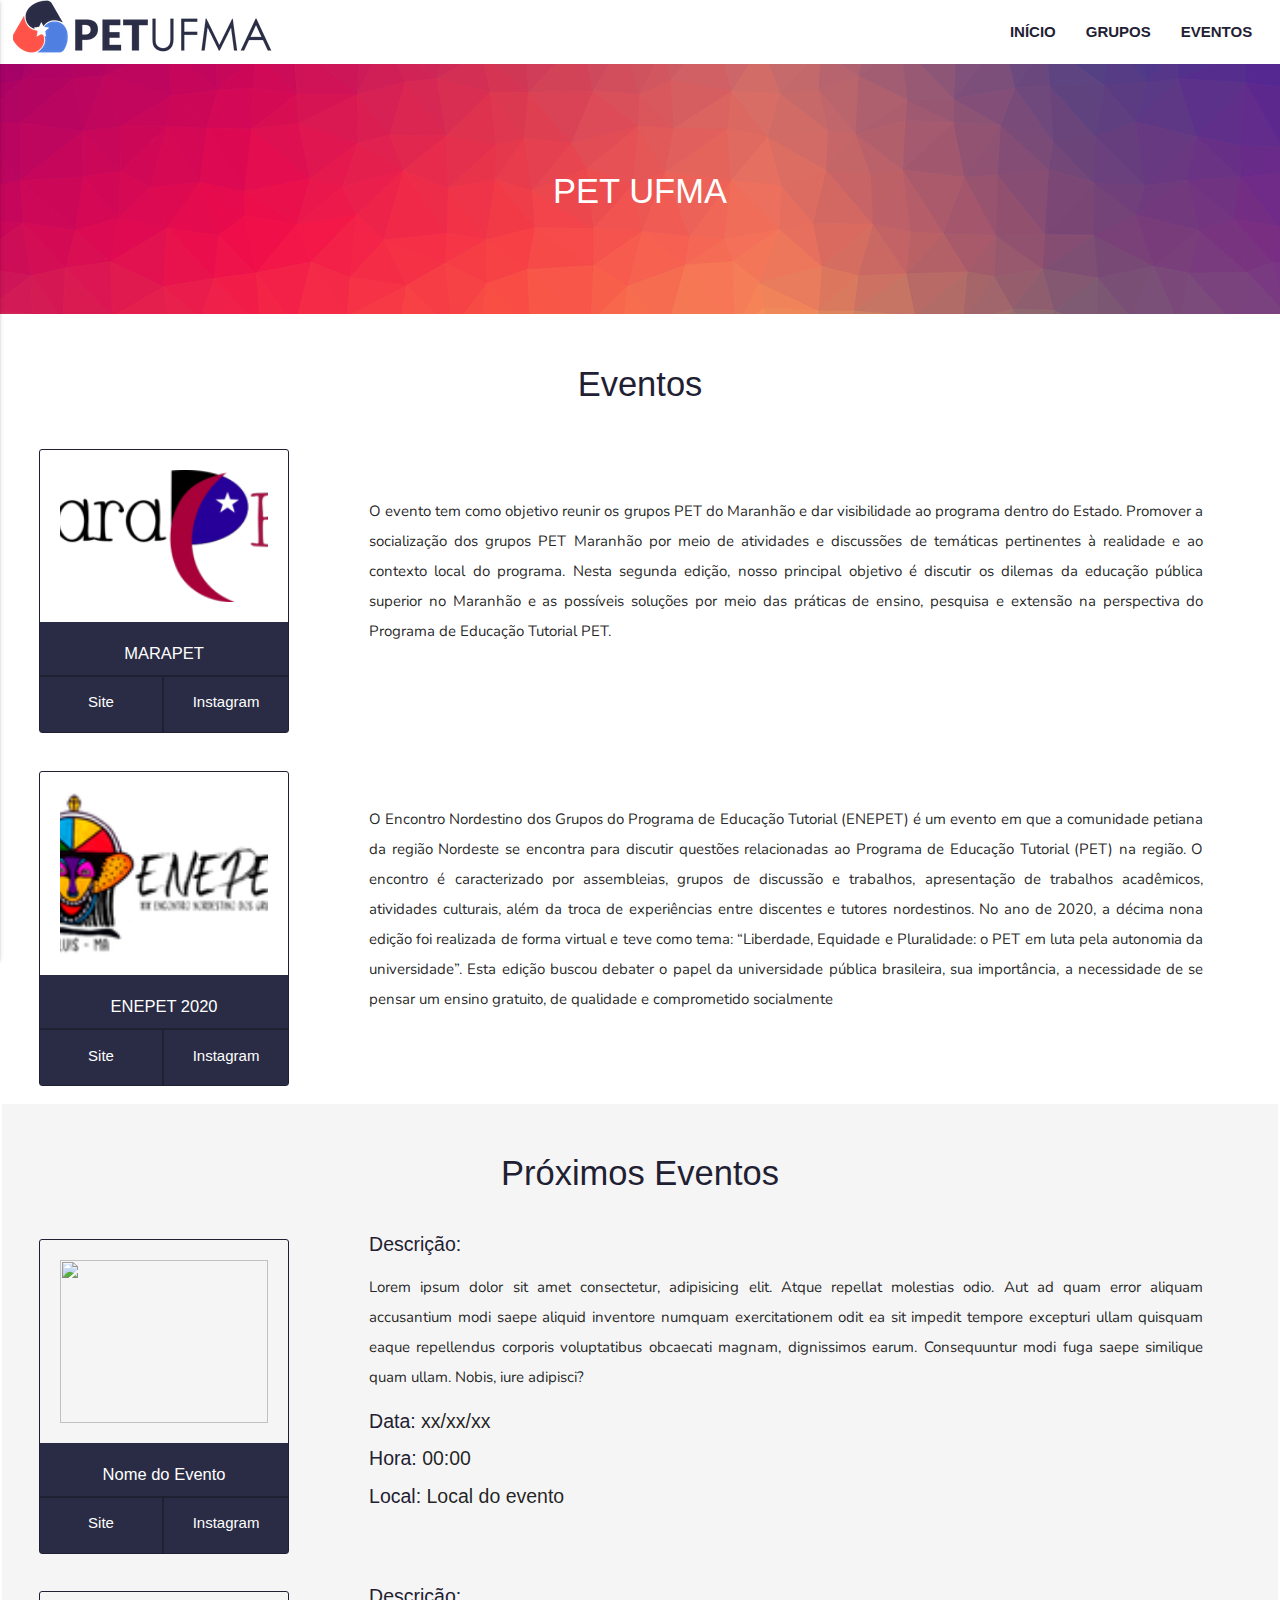
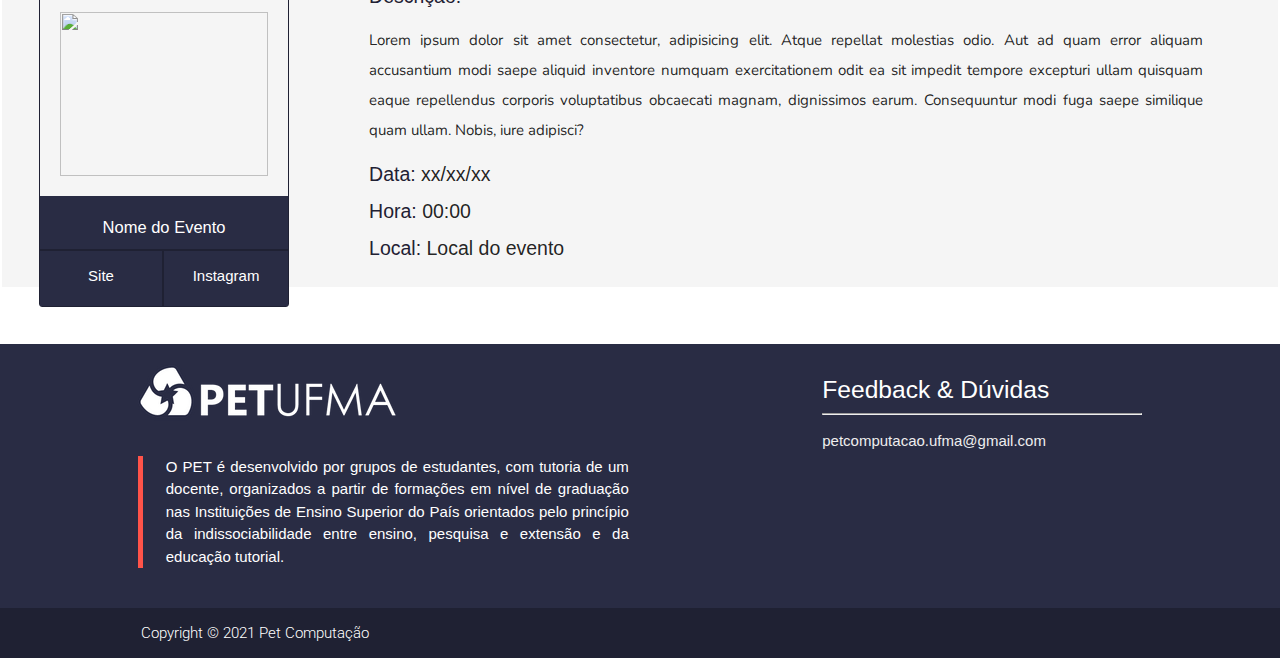
==== commit 97bbdbe6: "fix: atualizaçao de footer" ====
--- a/eventos.html
+++ b/eventos.html
@@ -2,9 +2,9 @@
 <html lang="pt-br">
     <head>
         <meta charset="utf-8">
-        <title>Template Coletânea de Eventos</title>
+        <title>PET UFMA</title>
         <meta content="width=device-width, initial-scale=1.0" name="viewport">
-        <meta content="Template, Evento, petufma, " name="keywords">
+        <meta content="pet, Evento, petufma, " name="keywords">
         <meta content="PETCOMP-UFMA" name="author">
         <meta content="index, follow" name="robots">
         <meta name="google-site-verification" content="Vq1j2NBJRrVdJnbfpVGku9UCJFm-OD1rTIO7XZ7i7Rs" />
@@ -238,28 +238,32 @@
                 </section>
         </main>
     </div>
-    <!--==========================
+     <!--==========================
         Footer
     ============================-->
     <footer class="page-footer footer-comp">
         <div class="container">
-            <div class="row">
-                <div class="col l6 s10">
-                    <div class="white-text"> <img class="logofooter" src="./img/logofooter.png" alt="logo Branco"> </div>
-                    <blockquote class="border-citacao text-footer"> Lorem ipsum dolor sit amet, consectetur adipiscing elit. Maecenas a lacinia odio. Nunc pellentesque semper pharetra. Donec non libero ligula. Quisque nec mollis est, nec elementum nibh. Nam vehicula malesuada lorem efficitur eleifend.</blockquote>
-                    </div>
-                    <div class="col l4 offset-l2 s10">
-                        <h5 class="white-text">Feedback & Dúvidas</h5>
-                        <hr>
-                        <ul>
-                            <li><a class="grey-text text-lighten-3" href="#!">email@gmail.com</a></li>
-                        </ul>
-                </div>
-            </div>
-        </div>
+            <div class="row info">
+                <div class="col l6 s10 info">
+                    <div class="white-text"> 
+                      <img class="logofooter" src="./img/logofooter.png" alt="logo Branco"> 
+                      <blockquote class="border-citacao text-footer">O PET é desenvolvido por grupos de estudantes, com tutoria de um docente, organizados a partir de formações em nível de graduação nas Instituições de Ensino Superior do País orientados pelo princípio da indissociabilidade entre ensino, pesquisa e extensão e da educação tutorial. </blockquote>
+                    </div>
+                </div>
+                <div class="col l4 offset-l2 s10">
+                    <h5 class="white-text">Feedback & Dúvidas</h5>
+                    <hr>
+                    <ul>
+                        <li>
+                          <a class="grey-text text-lighten-3" href="#!">petcomputacao.ufma@gmail.com</a>
+                        </li>
+                    </ul>
+                </div>
+              </div>
+          </div>
         <div class="footer-copyright copyright-comp">
-            <div class="container">
-            Copyright © 2021 Pet de Computação
+            <div class="container info">
+            Copyright © 2021 Pet Computação
             </div>
         </div>
     </footer>
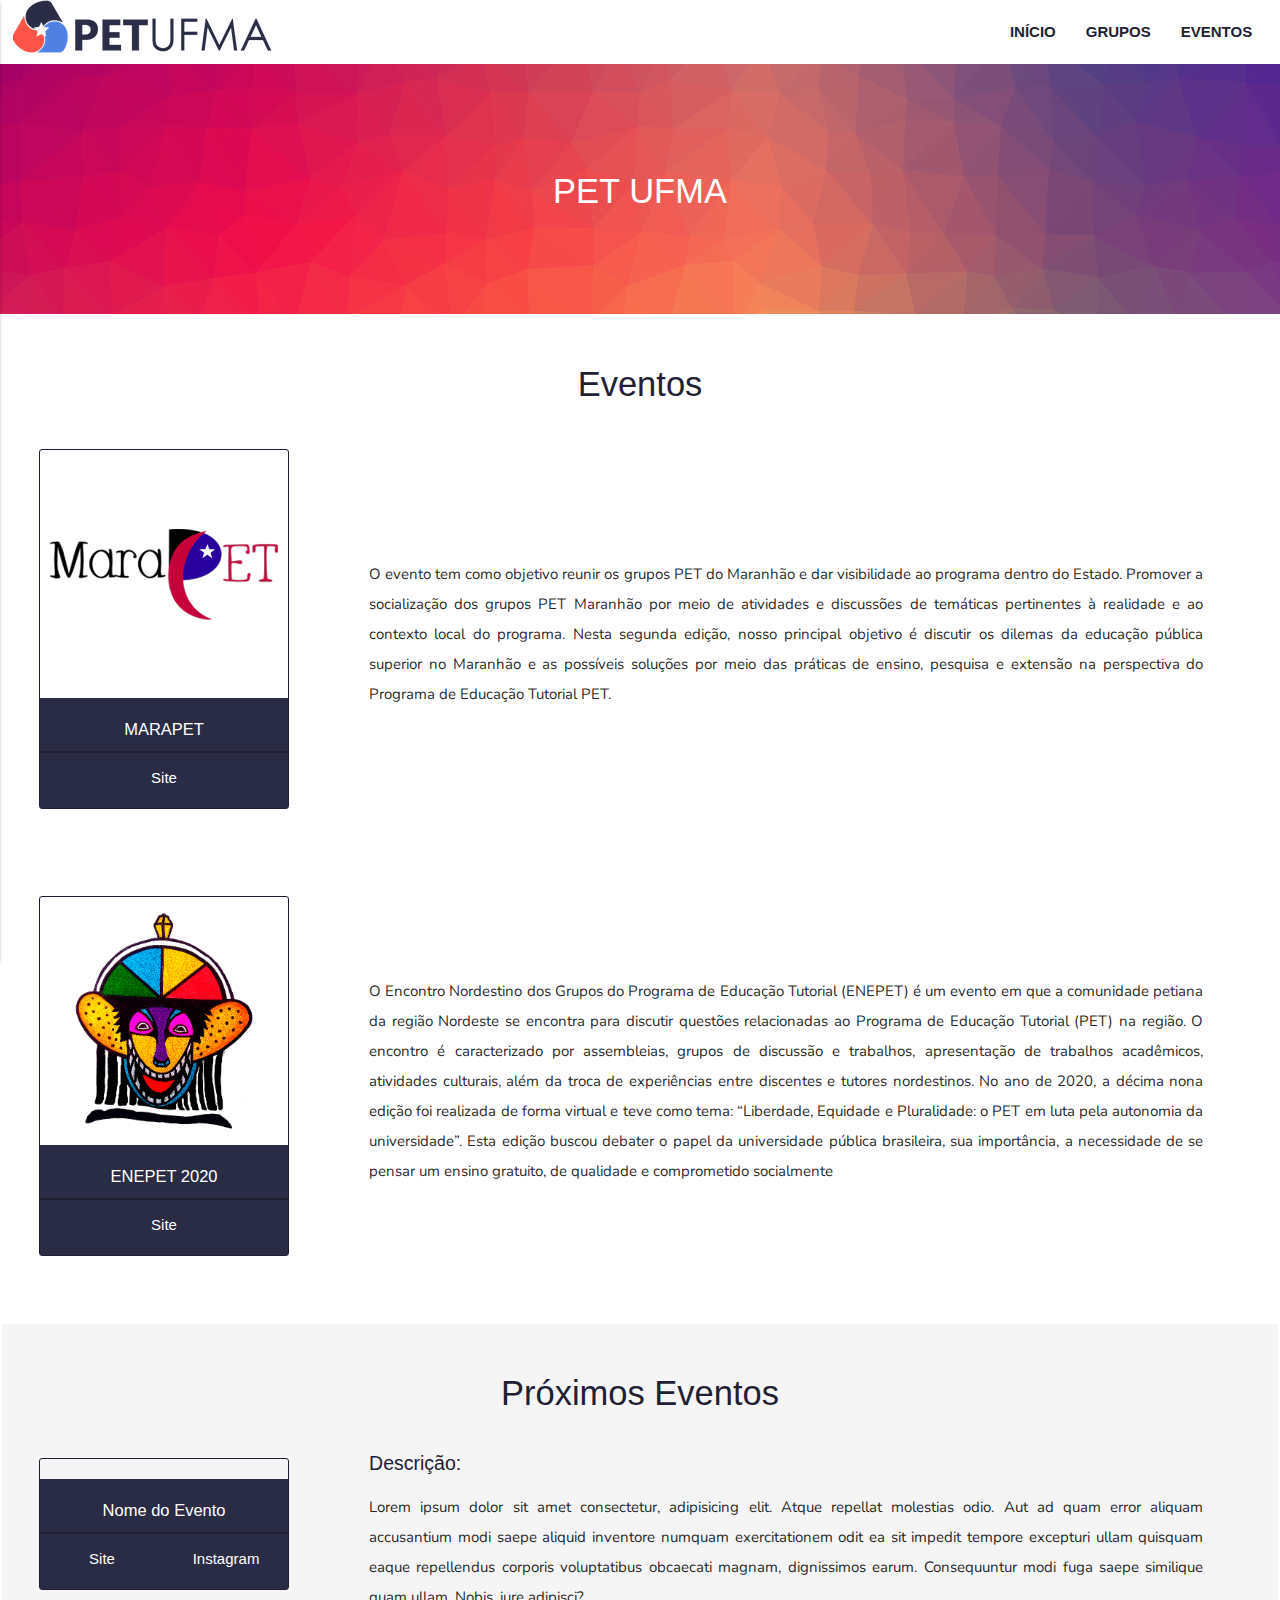
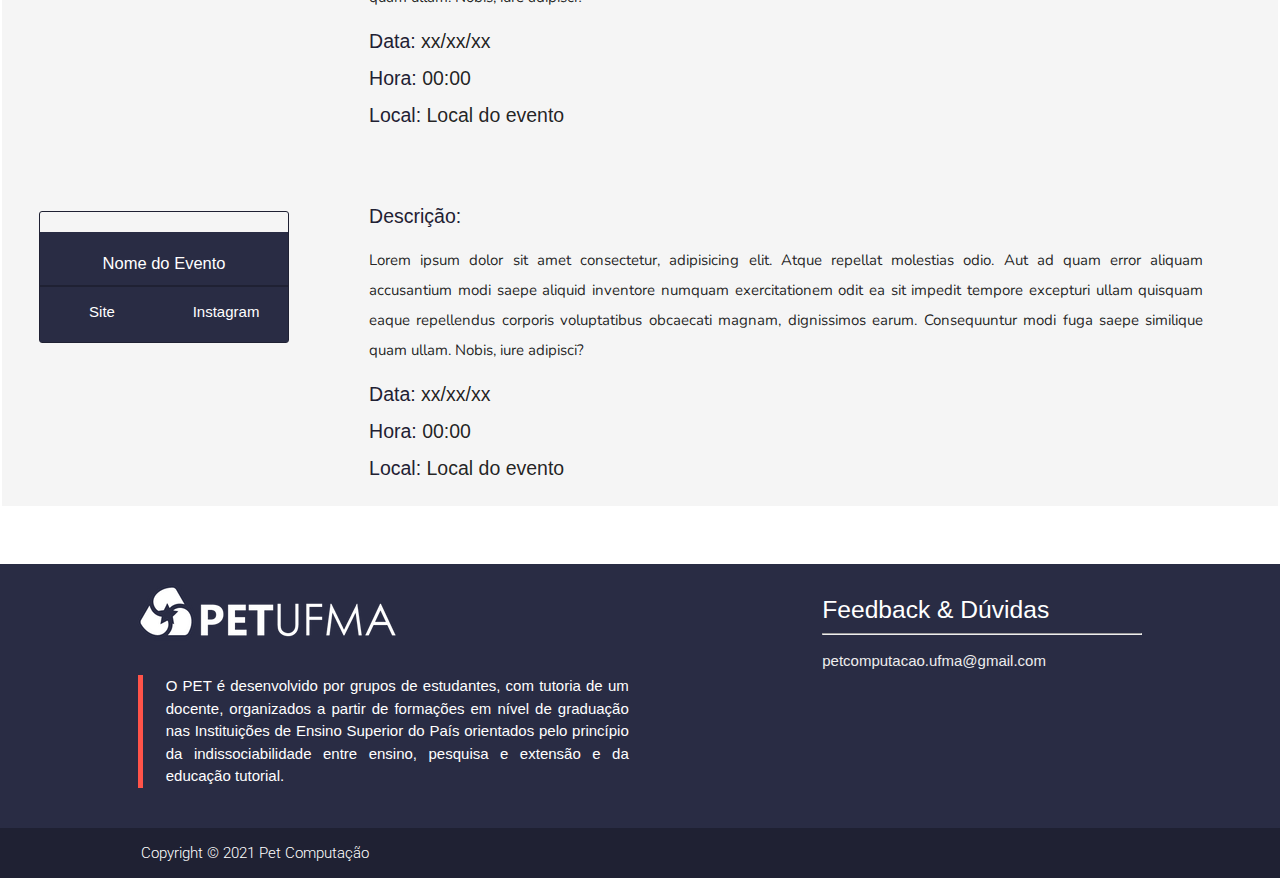
==== commit 2cce035d: "att eventos" ====
--- a/eventos.html
+++ b/eventos.html
@@ -91,12 +91,8 @@
                                 <h3>MARAPET</h3>
                             </div>
                             <div id="block2">
-                                <a class="block3" id="block3-left" href="http://" target="_blank">
+                                <a class="block3" id="block3-left" href="https://pet-comp-ufma.github.io/MARAPET_site/" target="_blank">
                                     <h4>Site</h4>
-                                </a>
-    
-                                <a class="block3" id="block3-right" href="http://" target="_blank">
-                                    <h4>Instagram</h4>
                                 </a>
                             </div>
                         </div>
@@ -119,12 +115,8 @@
                                 <h3>ENEPET 2020</h3>
                             </div>
                             <div id="block2">
-                                <a class="block3" id="block3-left" href="http://" target="_blank">
+                                <a class="block3" id="block3-left" href="https://pet-comp-ufma.github.io/enepet_site/" target="_blank">
                                     <h4>Site</h4>
-                                </a>
-    
-                                <a class="block3" id="block3-right" href="http://" target="_blank">
-                                    <h4>Instagram</h4>
                                 </a>
                             </div>
                         </div>
--- a/css/style.css
+++ b/css/style.css
@@ -300,7 +300,6 @@
 }
  h3{
     text-align: center; 
-    height: 20vh;
     font-size: 1.1em;
     font-weight: 500;
     
@@ -308,7 +307,6 @@
 
  h4{
     text-align: center; 
-    height: 20vh;
     font-size: 1em;
     font-weight: 500;
 
@@ -384,8 +382,6 @@
 .grupo-card{
     display: flex;
     flex-direction: column;
-    justify-content: flex-end;
-    height: 100%;
     width: 250px;
     border: 0.5px solid #1F2133;
     border-radius: 3px;
@@ -401,7 +397,7 @@
 }
 
 #block2:disabled{
-    -webkit-filter: grayscale(100%);
+    /* -webkit-filter: grayscale(100%); */
     background-color: darkgrey;
 }
 .grupo-card #block2{
@@ -410,26 +406,34 @@
 }
  
 .grupo-card #block2 .block3{
-    width: 50%;
+    width: 100%;
     text-align: center;
     color: #fff;
     
     height: 55px;
 }
-.grupo-card #block2 #block3-left{
+/* .grupo-card #block2 #block3-left{
     border-right: 2px solid #1F2133;;
-}
+} */
 
 .grupo-img{
     width: 100%;
-    height: 100%;
     object-fit: cover;
     overflow: hidden;
     background-size: cover;
     background-position: center;
-    padding: 20px;
-
-
+    padding: 10px;
+}
+
+.grupo-img-background {
+  padding: 0;
+}
+
+.img-block{
+    display: flex;
+    align-items: center;
+    width: 100%;
+    height: 248px;
 }
 
 .grupo-card #block2 #block3-left:hover{
@@ -558,8 +562,6 @@
 .evento .grupo-card{
     display: flex;
     flex-direction: column;
-    justify-content: flex-end;
-    height: 100%;
     width: 250px;
     border: 0.5px solid #1F2133;
     border-radius: 3px;
@@ -569,7 +571,6 @@
 
 .evento .card-conteiner .grupo-card .grupo-img{
     width: 100%;
-    height: 100%;
     object-fit: cover;
     overflow: hidden;
     background-size: cover;
@@ -1124,10 +1125,10 @@
  }
  
  #respond input[type=text], textarea {
-     -webkit-transition: all 0.30s ease-in-out;
+     /* -webkit-transition: all 0.30s ease-in-out;
      -moz-transition: all 0.30s ease-in-out;
      -ms-transition: all 0.30s ease-in-out;
-     -o-transition: all 0.30s ease-in-out;
+     -o-transition: all 0.30s ease-in-out; */
      outline: none;
      padding: 3px 0px 3px 3px;
      margin: 5px 1px 3px 0px;
